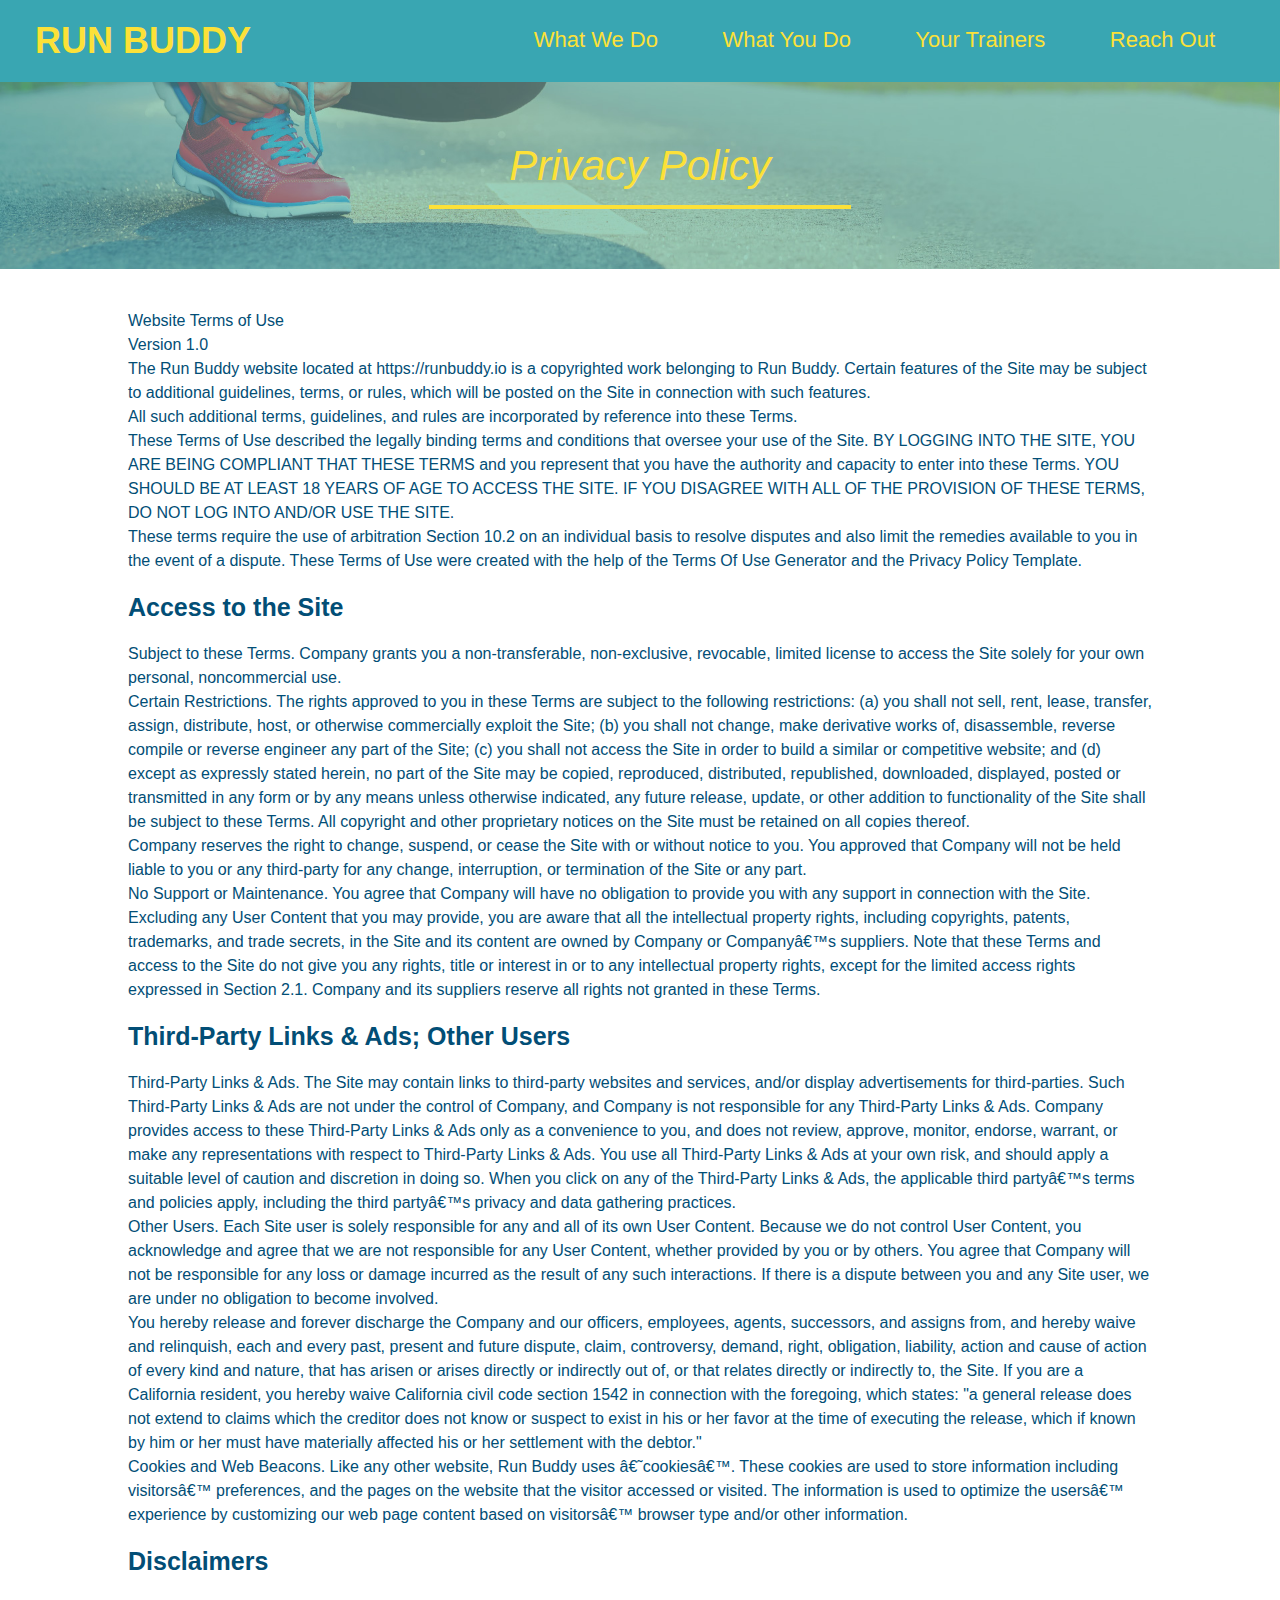
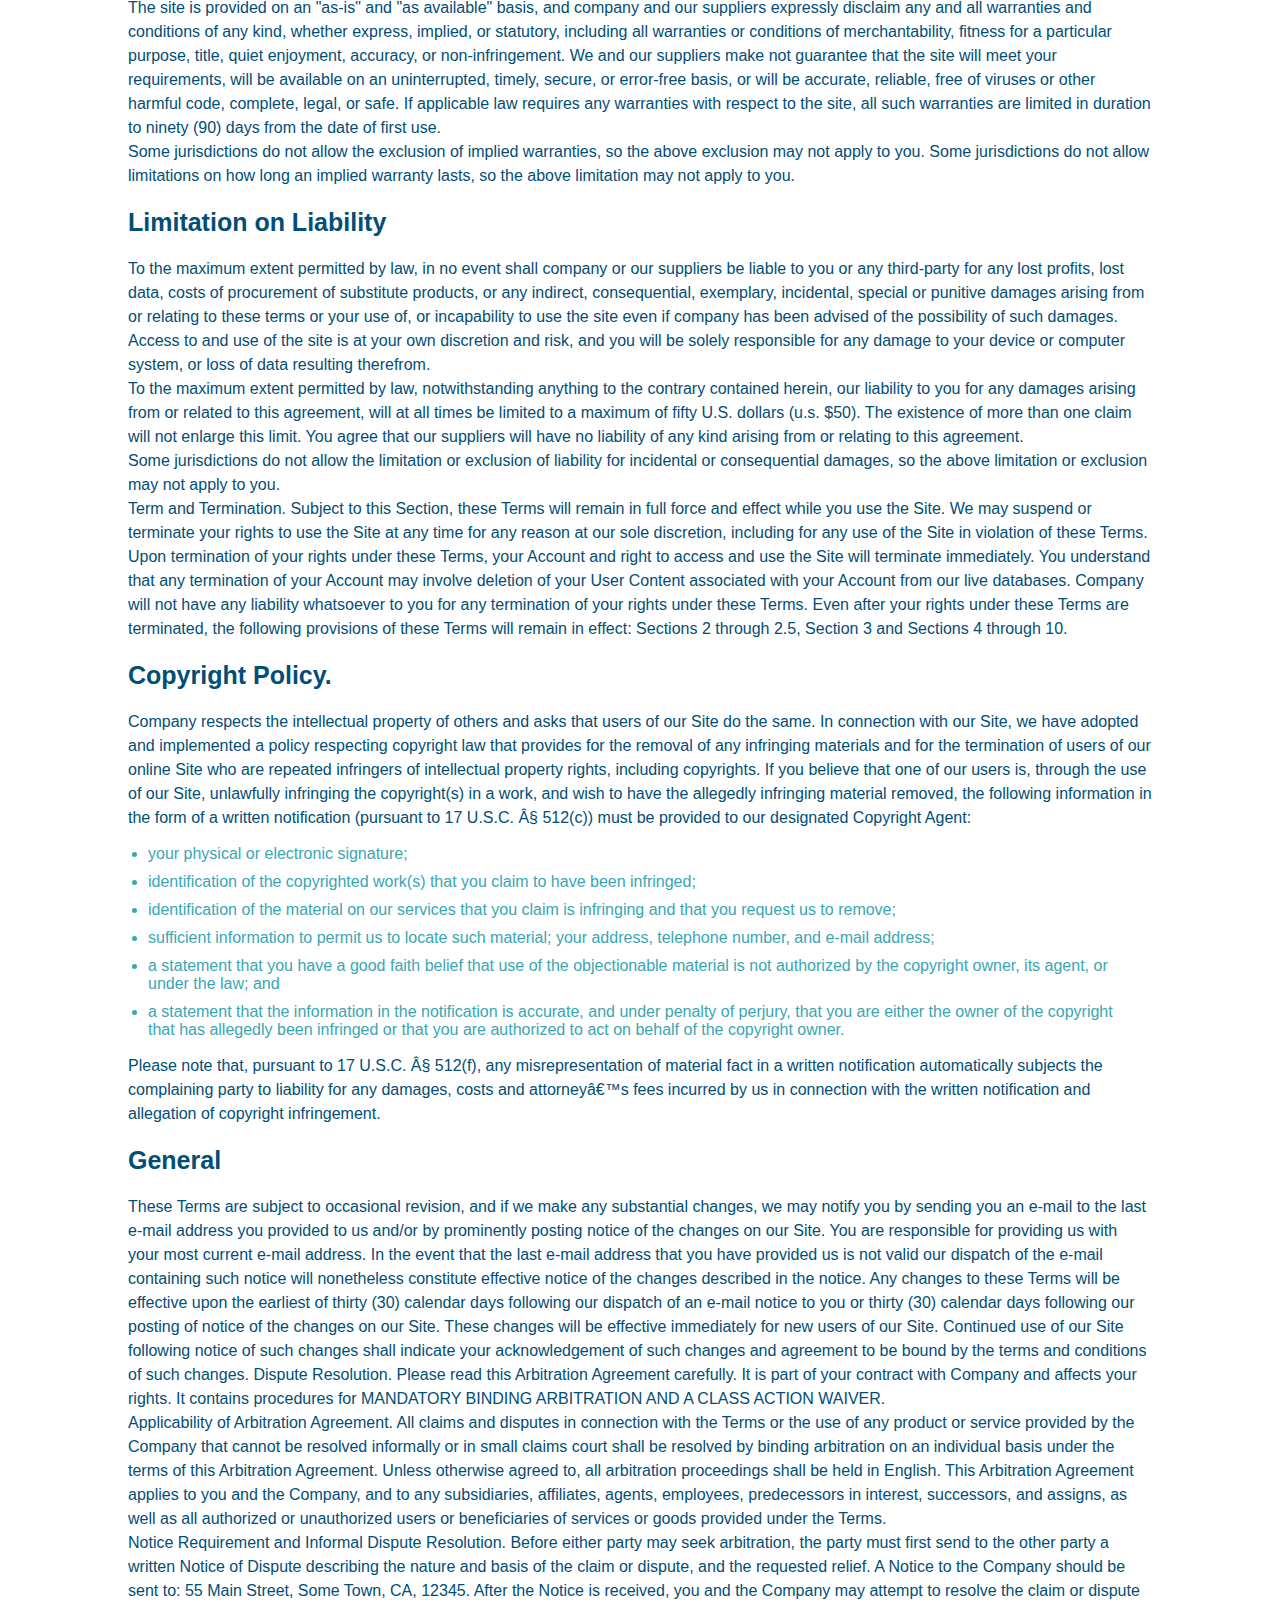
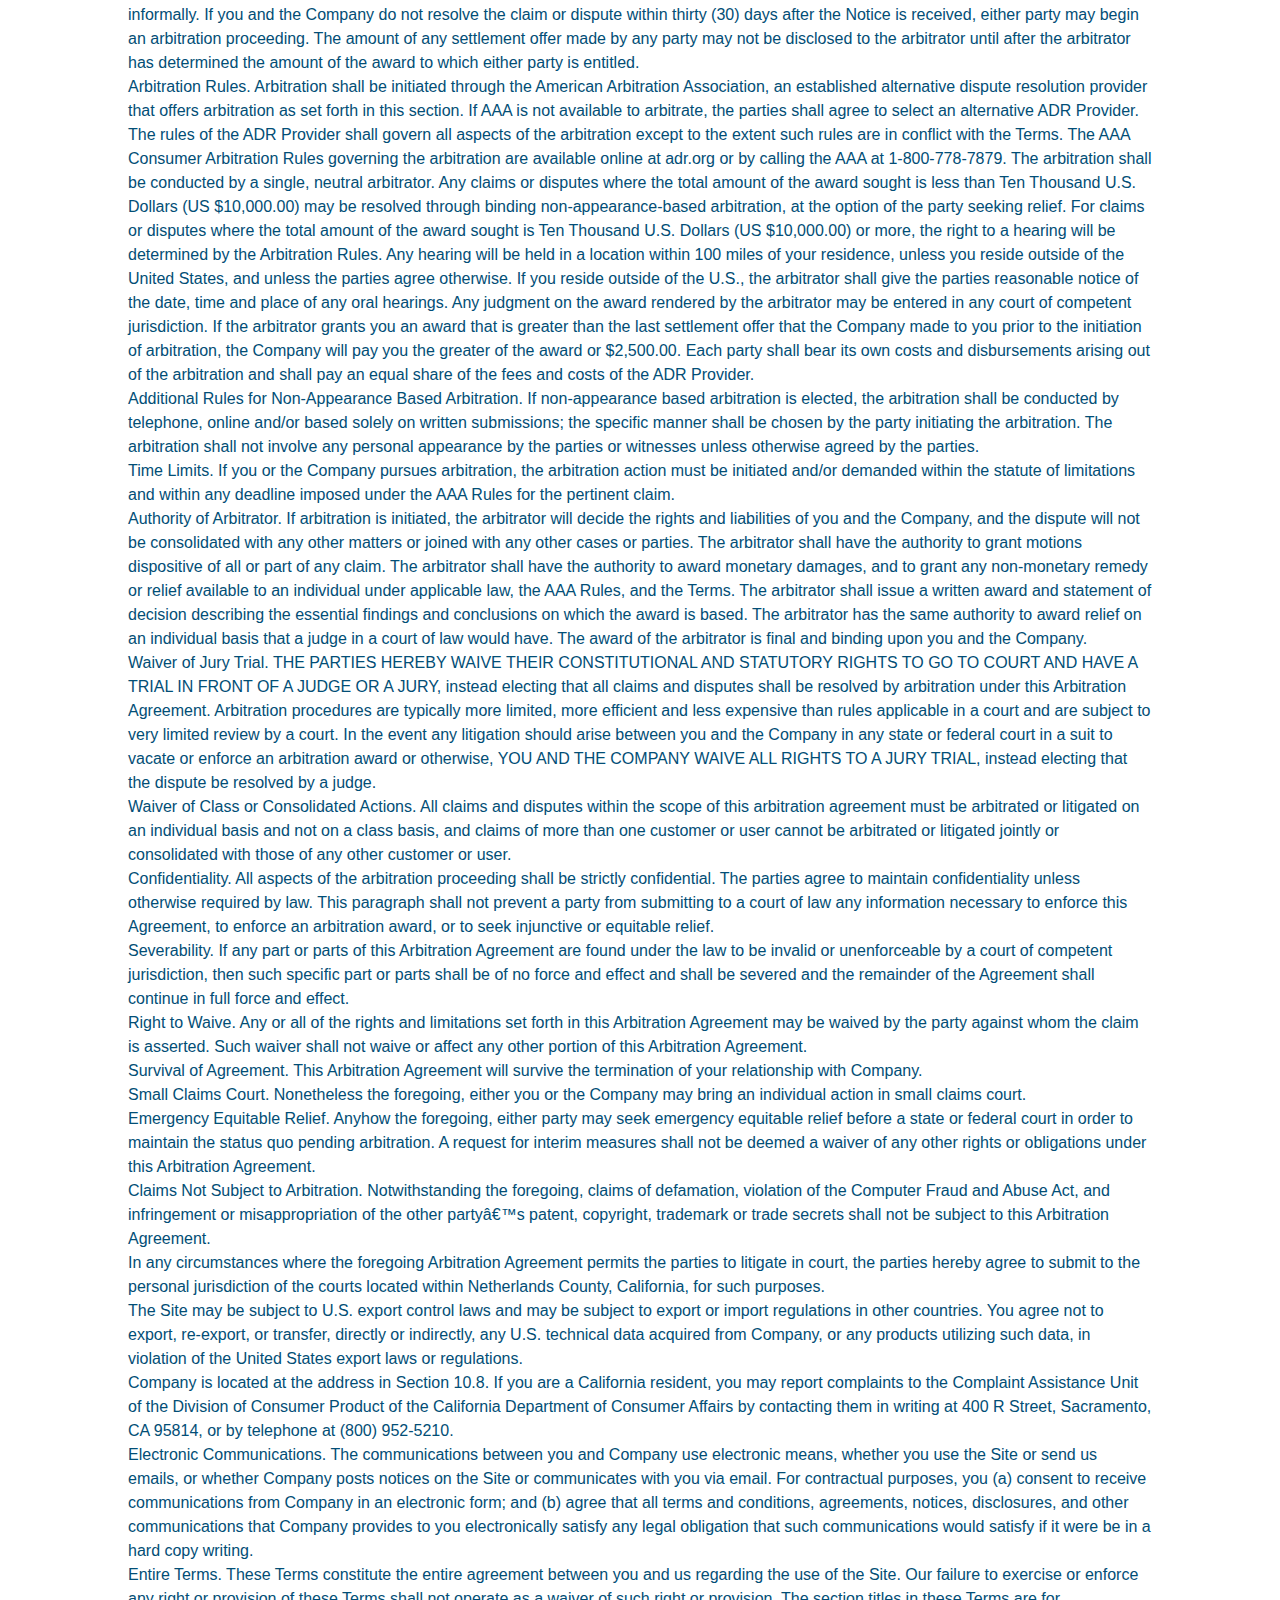
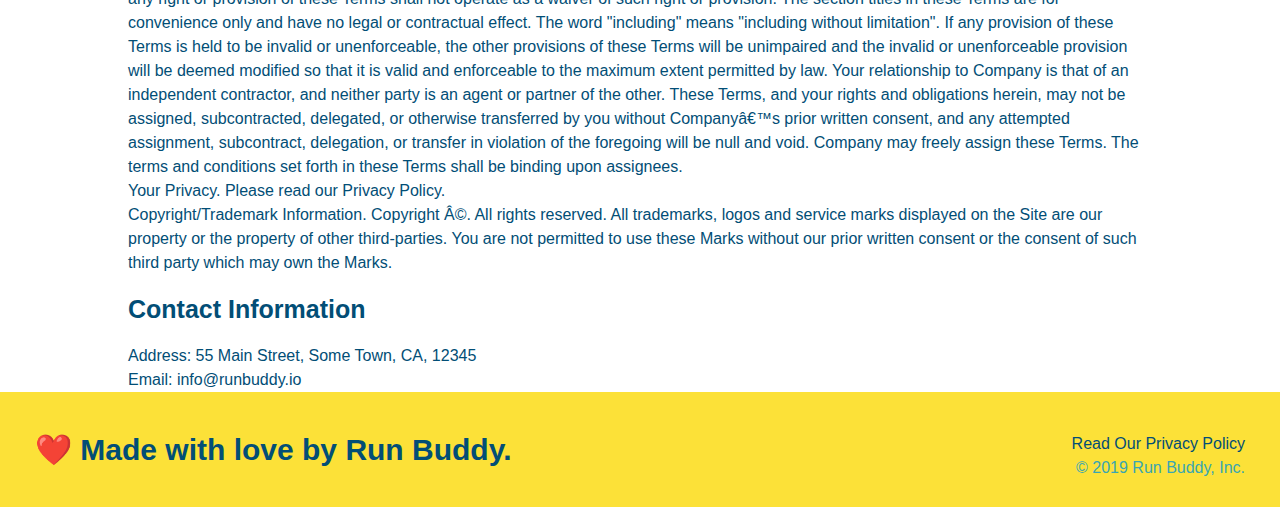
==== privacy-policy.html @ 4cf08b47 "privacy policy" ====
<!DOCTYPE html>
<html lang="en">
    <head>
        <meta charset="UTF-8" />
        <title>Privacy Policy - Run Buddy</title>
        <link rel="stylesheet" href="./assets/css/style.css" />
        <link rel="stylesheet" href="./assets/css/secondary-styles.css" />
    </head>
    <body>

        <header>

            <h1>
 
                <a href="/">RUN BUDDY</a>
 
             </h1>
 
            <nav>
                <!-- Unordered list element-->
 
                <ul>
 
                 <!-- List item element-->
                 
                 <li>
 
                  <!-- Anchor element-->
 
                  <a href="./index.html#what-we-do">What We Do</a>
 
                 </li>
 
                 <li>
 
                     <a href="./index.html#what-you-do">What You Do</a>
                 </li>
 
                 <li>
 
                     <a href="#./index.htmlyour-trainers">Your Trainers</a>
 
                 </li>
 
                 <li>
 
                     <a href="./index.html#reach-out">Reach Out</a>
 
                 </li>
              </ul>
            </nav>
 
         </header>

         <section class="hero">

            <h2 class="page-title">
                Privacy Policy
            </h2>

         </section>

         <article class="secondary-content">

            <p>
                Website Terms of Use
              </p>
        
              <p>
                Version 1.0
              </p>
        
              <p>
                The Run Buddy website located at https://runbuddy.io is a copyrighted work belonging to Run Buddy. Certain
                features of the Site may be subject to additional guidelines, terms, or rules, which will be posted on the Site
                in connection with such features.
              </p>
        
              <p>
                All such additional terms, guidelines, and rules are incorporated by reference into these Terms.
              </p>
        
              <p>
                These Terms of Use described the legally binding terms and conditions that oversee your use of the Site. BY
                LOGGING INTO THE SITE, YOU ARE BEING COMPLIANT THAT THESE TERMS and you represent that you have the authority
                and capacity to enter into these Terms. YOU SHOULD BE AT LEAST 18 YEARS OF AGE TO ACCESS THE SITE. IF YOU
                DISAGREE WITH ALL OF THE PROVISION OF THESE TERMS, DO NOT LOG INTO AND/OR USE THE SITE.
              </p>
        
              <p>
                These terms require the use of arbitration Section 10.2 on an individual basis to resolve disputes and also
                limit the remedies available to you in the event of a dispute. These Terms of Use were created with the help of
                the Terms Of Use Generator and the Privacy Policy Template.
              </p>
        
              <h3>
                Access to the Site
              </h3>
        
              <p>
                Subject to these Terms. Company grants you a non-transferable, non-exclusive, revocable, limited license to
                access the Site solely for your own personal, noncommercial use.
              </p>
        
              <p>
                Certain Restrictions. The rights approved to you in these Terms are subject to the following restrictions: (a)
                you shall not sell, rent, lease, transfer, assign, distribute, host, or otherwise commercially exploit the Site;
                (b) you shall not change, make derivative works of, disassemble, reverse compile or reverse engineer any part of
                the Site; (c) you shall not access the Site in order to build a similar or competitive website; and (d) except
                as expressly stated herein, no part of the Site may be copied, reproduced, distributed, republished, downloaded,
                displayed, posted or transmitted in any form or by any means unless otherwise indicated, any future release,
                update, or other addition to functionality of the Site shall be subject to these Terms. All copyright and other
                proprietary notices on the Site must be retained on all copies thereof.
              </p>
        
              <p>
                Company reserves the right to change, suspend, or cease the Site with or without notice to you. You approved
                that Company will not be held liable to you or any third-party for any change, interruption, or termination of
                the Site or any part.
              </p>
        
              <p>
                No Support or Maintenance. You agree that Company will have no obligation to provide you with any support in
                connection with the Site.
              </p>
        
              <p>
                Excluding any User Content that you may provide, you are aware that all the intellectual property rights,
                including copyrights, patents, trademarks, and trade secrets, in the Site and its content are owned by Company
                or Companyâ€™s suppliers. Note that these Terms and access to the Site do not give you any rights, title or
                interest in or to any intellectual property rights, except for the limited access rights expressed in Section
                2.1. Company and its suppliers reserve all rights not granted in these Terms.
              </p>
        
              <h3>
                Third-Party Links & Ads; Other Users
              </h3>
        
              <p>
                Third-Party Links & Ads. The Site may contain links to third-party websites and services, and/or display
                advertisements for third-parties. Such Third-Party Links & Ads are not under the control of Company, and Company
                is not responsible for any Third-Party Links & Ads. Company provides access to these Third-Party Links & Ads
                only as a convenience to you, and does not review, approve, monitor, endorse, warrant, or make any
                representations with respect to Third-Party Links & Ads. You use all Third-Party Links & Ads at your own risk,
                and should apply a suitable level of caution and discretion in doing so. When you click on any of the
                Third-Party Links & Ads, the applicable third partyâ€™s terms and policies apply, including the third partyâ€™s
                privacy and data gathering practices.
              </p>
        
              <p>
                Other Users. Each Site user is solely responsible for any and all of its own User Content. Because we do not
                control User Content, you acknowledge and agree that we are not responsible for any User Content, whether
                provided by you or by others. You agree that Company will not be responsible for any loss or damage incurred as
                the result of any such interactions. If there is a dispute between you and any Site user, we are under no
                obligation to become involved.
              </p>
        
              <p>
                You hereby release and forever discharge the Company and our officers, employees, agents, successors, and
                assigns from, and hereby waive and relinquish, each and every past, present and future dispute, claim,
                controversy, demand, right, obligation, liability, action and cause of action of every kind and nature, that has
                arisen or arises directly or indirectly out of, or that relates directly or indirectly to, the Site. If you are
                a California resident, you hereby waive California civil code section 1542 in connection with the foregoing,
                which states: "a general release does not extend to claims which the creditor does not know or suspect to exist
                in his or her favor at the time of executing the release, which if known by him or her must have materially
                affected his or her settlement with the debtor."
              </p>
        
              <p>
                Cookies and Web Beacons. Like any other website, Run Buddy uses â€˜cookiesâ€™. These cookies are used to store
                information including visitorsâ€™ preferences, and the pages on the website that the visitor accessed or visited.
                The information is used to optimize the usersâ€™ experience by customizing our web page content based on visitorsâ€™
                browser type and/or other information.
              </p>
        
              <h3>
                Disclaimers
              </h3>
        
              <p>
                The site is provided on an "as-is" and "as available" basis, and company and our suppliers expressly disclaim
                any and all warranties and conditions of any kind, whether express, implied, or statutory, including all
                warranties or conditions of merchantability, fitness for a particular purpose, title, quiet enjoyment, accuracy,
                or non-infringement. We and our suppliers make not guarantee that the site will meet your requirements, will be
                available on an uninterrupted, timely, secure, or error-free basis, or will be accurate, reliable, free of
                viruses or other harmful code, complete, legal, or safe. If applicable law requires any warranties with respect
                to the site, all such warranties are limited in duration to ninety (90) days from the date of first use.
              </p>
        
              <p>
                Some jurisdictions do not allow the exclusion of implied warranties, so the above exclusion may not apply to
                you. Some jurisdictions do not allow limitations on how long an implied warranty lasts, so the above limitation
                may not apply to you.
              </p>
        
              <h3>
                Limitation on Liability
              </h3>
        
              <p>
                To the maximum extent permitted by law, in no event shall company or our suppliers be liable to you or any
                third-party for any lost profits, lost data, costs of procurement of substitute products, or any indirect,
                consequential, exemplary, incidental, special or punitive damages arising from or relating to these terms or
                your use of, or incapability to use the site even if company has been advised of the possibility of such
                damages. Access to and use of the site is at your own discretion and risk, and you will be solely responsible
                for any damage to your device or computer system, or loss of data resulting therefrom.
              </p>
        
              <p>
                To the maximum extent permitted by law, notwithstanding anything to the contrary contained herein, our liability
                to you for any damages arising from or related to this agreement, will at all times be limited to a maximum of
                fifty U.S. dollars (u.s. $50). The existence of more than one claim will not enlarge this limit. You agree that
                our suppliers will have no liability of any kind arising from or relating to this agreement.
              </p>
        
              <p>
                Some jurisdictions do not allow the limitation or exclusion of liability for incidental or consequential
                damages, so the above limitation or exclusion may not apply to you.
              </p>
        
              <p>
                Term and Termination. Subject to this Section, these Terms will remain in full force and effect while you use
                the Site. We may suspend or terminate your rights to use the Site at any time for any reason at our sole
                discretion, including for any use of the Site in violation of these Terms. Upon termination of your rights under
                these Terms, your Account and right to access and use the Site will terminate immediately. You understand that
                any termination of your Account may involve deletion of your User Content associated with your Account from our
                live databases. Company will not have any liability whatsoever to you for any termination of your rights under
                these Terms. Even after your rights under these Terms are terminated, the following provisions of these Terms
                will remain in effect: Sections 2 through 2.5, Section 3 and Sections 4 through 10.
              </p>
        
              <h3>
                Copyright Policy.
              </h3>
        
              <p>
                Company respects the intellectual property of others and asks that users of our Site do the same. In connection
                with our Site, we have adopted and implemented a policy respecting copyright law that provides for the removal
                of any infringing materials and for the termination of users of our online Site who are repeated infringers of
                intellectual property rights, including copyrights. If you believe that one of our users is, through the use of
                our Site, unlawfully infringing the copyright(s) in a work, and wish to have the allegedly infringing material
                removed, the following information in the form of a written notification (pursuant to 17 U.S.C. Â§ 512(c)) must
                be provided to our designated Copyright Agent:
              </p>
        
              <ul>
                <li>
                  your physical or electronic signature;
                </li>
                <li>
                  identification of the copyrighted work(s) that you claim to have been infringed;
                </li>
                <li>
                  identification of the material on our services that you claim is infringing and that you request us to remove;
                </li>
                <li>
                  sufficient information to permit us to locate such material; your address, telephone number, and e-mail
                  address;
                </li>
                <li>
                  a statement that you have a good faith belief that use of the objectionable material is not authorized by the
                  copyright owner, its agent, or under the law; and
                </li>
                <li>
                  a statement that the information in the notification is accurate, and under penalty of perjury, that you are
                  either the owner of the copyright that has allegedly been infringed or that you are authorized to act on
                  behalf of the copyright owner.
                </li>
              </ul>
        
              <p>
                Please note that, pursuant to 17 U.S.C. Â§ 512(f), any misrepresentation of material fact in a written
                notification automatically subjects the complaining party to liability for any damages, costs and attorneyâ€™s
                fees incurred by us in connection with the written notification and allegation of copyright infringement.
              </p>
        
              <h3>
                General
              </h3>
        
              <p>
                These Terms are subject to occasional revision, and if we make any substantial changes, we may notify you by
                sending you an e-mail to the last e-mail address you provided to us and/or by prominently posting notice of the
                changes on our Site. You are responsible for providing us with your most current e-mail address. In the event
                that the last e-mail address that you have provided us is not valid our dispatch of the e-mail containing such
                notice will nonetheless constitute effective notice of the changes described in the notice. Any changes to these
                Terms will be effective upon the earliest of thirty (30) calendar days following our dispatch of an e-mail
                notice to you or thirty (30) calendar days following our posting of notice of the changes on our Site. These
                changes will be effective immediately for new users of our Site. Continued use of our Site following notice of
                such changes shall indicate your acknowledgement of such changes and agreement to be bound by the terms and
                conditions of such changes. Dispute Resolution. Please read this Arbitration Agreement carefully. It is part of
                your contract with Company and affects your rights. It contains procedures for MANDATORY BINDING ARBITRATION AND
                A CLASS ACTION WAIVER.
              </p>
        
              <p>
                Applicability of Arbitration Agreement. All claims and disputes in connection with the Terms or the use of any
                product or service provided by the Company that cannot be resolved informally or in small claims court shall be
                resolved by binding arbitration on an individual basis under the terms of this Arbitration Agreement. Unless
                otherwise agreed to, all arbitration proceedings shall be held in English. This Arbitration Agreement applies to
                you and the Company, and to any subsidiaries, affiliates, agents, employees, predecessors in interest,
                successors, and assigns, as well as all authorized or unauthorized users or beneficiaries of services or goods
                provided under the Terms.
              </p>
        
              <p>
                Notice Requirement and Informal Dispute Resolution. Before either party may seek arbitration, the party must
                first send to the other party a written Notice of Dispute describing the nature and basis of the claim or
                dispute, and the requested relief. A Notice to the Company should be sent to: 55 Main Street, Some Town, CA,
                12345. After the Notice is received, you and the Company may attempt to resolve the claim or dispute informally.
                If you and the Company do not resolve the claim or dispute within thirty (30) days after the Notice is received,
                either party may begin an arbitration proceeding. The amount of any settlement offer made by any party may not
                be disclosed to the arbitrator until after the arbitrator has determined the amount of the award to which either
                party is entitled.
              </p>
        
              <p>
                Arbitration Rules. Arbitration shall be initiated through the American Arbitration Association, an established
                alternative dispute resolution provider that offers arbitration as set forth in this section. If AAA is not
                available to arbitrate, the parties shall agree to select an alternative ADR Provider. The rules of the ADR
                Provider shall govern all aspects of the arbitration except to the extent such rules are in conflict with the
                Terms. The AAA Consumer Arbitration Rules governing the arbitration are available online at adr.org or by
                calling the AAA at 1-800-778-7879. The arbitration shall be conducted by a single, neutral arbitrator. Any
                claims or disputes where the total amount of the award sought is less than Ten Thousand U.S. Dollars (US
                $10,000.00) may be resolved through binding non-appearance-based arbitration, at the option of the party seeking
                relief. For claims or disputes where the total amount of the award sought is Ten Thousand U.S. Dollars (US
                $10,000.00) or more, the right to a hearing will be determined by the Arbitration Rules. Any hearing will be
                held in a location within 100 miles of your residence, unless you reside outside of the United States, and
                unless the parties agree otherwise. If you reside outside of the U.S., the arbitrator shall give the parties
                reasonable notice of the date, time and place of any oral hearings. Any judgment on the award rendered by the
                arbitrator may be entered in any court of competent jurisdiction. If the arbitrator grants you an award that is
                greater than the last settlement offer that the Company made to you prior to the initiation of arbitration, the
                Company will pay you the greater of the award or $2,500.00. Each party shall bear its own costs and
                disbursements arising out of the arbitration and shall pay an equal share of the fees and costs of the ADR
                Provider.
              </p>
        
              <p>
                Additional Rules for Non-Appearance Based Arbitration. If non-appearance based arbitration is elected, the
                arbitration shall be conducted by telephone, online and/or based solely on written submissions; the specific
                manner shall be chosen by the party initiating the arbitration. The arbitration shall not involve any personal
                appearance by the parties or witnesses unless otherwise agreed by the parties.
              </p>
        
              <p>
                Time Limits. If you or the Company pursues arbitration, the arbitration action must be initiated and/or demanded
                within the statute of limitations and within any deadline imposed under the AAA Rules for the pertinent claim.
              </p>
        
              <p>
                Authority of Arbitrator. If arbitration is initiated, the arbitrator will decide the rights and liabilities of
                you and the Company, and the dispute will not be consolidated with any other matters or joined with any other
                cases or parties. The arbitrator shall have the authority to grant motions dispositive of all or part of any
                claim. The arbitrator shall have the authority to award monetary damages, and to grant any non-monetary remedy
                or relief available to an individual under applicable law, the AAA Rules, and the Terms. The arbitrator shall
                issue a written award and statement of decision describing the essential findings and conclusions on which the
                award is based. The arbitrator has the same authority to award relief on an individual basis that a judge in a
                court of law would have. The award of the arbitrator is final and binding upon you and the Company.
              </p>
        
              <p>
                Waiver of Jury Trial. THE PARTIES HEREBY WAIVE THEIR CONSTITUTIONAL AND STATUTORY RIGHTS TO GO TO COURT AND HAVE
                A TRIAL IN FRONT OF A JUDGE OR A JURY, instead electing that all claims and disputes shall be resolved by
                arbitration under this Arbitration Agreement. Arbitration procedures are typically more limited, more efficient
                and less expensive than rules applicable in a court and are subject to very limited review by a court. In the
                event any litigation should arise between you and the Company in any state or federal court in a suit to vacate
                or enforce an arbitration award or otherwise, YOU AND THE COMPANY WAIVE ALL RIGHTS TO A JURY TRIAL, instead
                electing that the dispute be resolved by a judge.
              </p>
        
              <p>
                Waiver of Class or Consolidated Actions. All claims and disputes within the scope of this arbitration agreement
                must be arbitrated or litigated on an individual basis and not on a class basis, and claims of more than one
                customer or user cannot be arbitrated or litigated jointly or consolidated with those of any other customer or
                user.
              </p>
        
              <p>
                Confidentiality. All aspects of the arbitration proceeding shall be strictly confidential. The parties agree to
                maintain confidentiality unless otherwise required by law. This paragraph shall not prevent a party from
                submitting to a court of law any information necessary to enforce this Agreement, to enforce an arbitration
                award, or to seek injunctive or equitable relief.
              </p>
        
              <p>
                Severability. If any part or parts of this Arbitration Agreement are found under the law to be invalid or
                unenforceable by a court of competent jurisdiction, then such specific part or parts shall be of no force and
                effect and shall be severed and the remainder of the Agreement shall continue in full force and effect.
              </p>
        
              <p>
                Right to Waive. Any or all of the rights and limitations set forth in this Arbitration Agreement may be waived
                by the party against whom the claim is asserted. Such waiver shall not waive or affect any other portion of this
                Arbitration Agreement.
              </p>
        
              <p>
                Survival of Agreement. This Arbitration Agreement will survive the termination of your relationship with
                Company.
              </p>
        
              <p>
                Small Claims Court. Nonetheless the foregoing, either you or the Company may bring an individual action in small
                claims court.
              </p>
        
              <p>
                Emergency Equitable Relief. Anyhow the foregoing, either party may seek emergency equitable relief before a
                state or federal court in order to maintain the status quo pending arbitration. A request for interim measures
                shall not be deemed a waiver of any other rights or obligations under this Arbitration Agreement.
              </p>
        
              <p>
                Claims Not Subject to Arbitration. Notwithstanding the foregoing, claims of defamation, violation of the
                Computer Fraud and Abuse Act, and infringement or misappropriation of the other partyâ€™s patent, copyright,
                trademark or trade secrets shall not be subject to this Arbitration Agreement.
              </p>
        
              <p>
                In any circumstances where the foregoing Arbitration Agreement permits the parties to litigate in court, the
                parties hereby agree to submit to the personal jurisdiction of the courts located within Netherlands County,
                California, for such purposes.
              </p>
        
              <p>
                The Site may be subject to U.S. export control laws and may be subject to export or import regulations in other
                countries. You agree not to export, re-export, or transfer, directly or indirectly, any U.S. technical data
                acquired from Company, or any products utilizing such data, in violation of the United States export laws or
                regulations.
              </p>
        
              <p>
                Company is located at the address in Section 10.8. If you are a California resident, you may report complaints
                to the Complaint Assistance Unit of the Division of Consumer Product of the California Department of Consumer
                Affairs by contacting them in writing at 400 R Street, Sacramento, CA 95814, or by telephone at (800) 952-5210.
              </p>
        
              <p>
                Electronic Communications. The communications between you and Company use electronic means, whether you use the
                Site or send us emails, or whether Company posts notices on the Site or communicates with you via email. For
                contractual purposes, you (a) consent to receive communications from Company in an electronic form; and (b)
                agree that all terms and conditions, agreements, notices, disclosures, and other communications that Company
                provides to you electronically satisfy any legal obligation that such communications would satisfy if it were be
                in a hard copy writing.
              </p>
        
              <p>
                Entire Terms. These Terms constitute the entire agreement between you and us regarding the use of the Site. Our
                failure to exercise or enforce any right or provision of these Terms shall not operate as a waiver of such right
                or provision. The section titles in these Terms are for convenience only and have no legal or contractual
                effect. The word "including" means "including without limitation". If any provision of these Terms is held to be
                invalid or unenforceable, the other provisions of these Terms will be unimpaired and the invalid or
                unenforceable provision will be deemed modified so that it is valid and enforceable to the maximum extent
                permitted by law. Your relationship to Company is that of an independent contractor, and neither party is an
                agent or partner of the other. These Terms, and your rights and obligations herein, may not be assigned,
                subcontracted, delegated, or otherwise transferred by you without Companyâ€™s prior written consent, and any
                attempted assignment, subcontract, delegation, or transfer in violation of the foregoing will be null and void.
                Company may freely assign these Terms. The terms and conditions set forth in these Terms shall be binding upon
                assignees.
              </p>
        
              <p>
                Your Privacy. Please read our Privacy Policy.
              </p>
        
              <p>
                Copyright/Trademark Information. Copyright Â©. All rights reserved. All trademarks, logos and service marks
                displayed on the Site are our property or the property of other third-parties. You are not permitted to use
                these Marks without our prior written consent or the consent of such third party which may own the Marks.
              </p>
        
              <h3>
                Contact Information
              </h3>
        
              <p>
                Address: 55 Main Street, Some Town, CA, 12345
              </p>
        
              <p>
                Email: info@runbuddy.io
              </p>

         </article>

         <footer>
            <h2>❤️ Made with love by Run Buddy.</h2>

            <div>

                <a>Read Our Privacy Policy</a><br />
                &copy; 2019 Run Buddy, Inc.

            </div>
        </footer>

    </body>
</html>
---- assets/css/style.css ----
* {
    margin: 0;
    padding: 0;
    box-sizing: border-box;
}

body {
    color: #39a6b2;
    font-family: Helvetica, Arial, sans-serif;
}

/* this is a comment */

header {
    padding: 20px 35px;
    background-color: #39a6b2;
}

header h1 {
    font-weight: bold;
    font-size: 36px;
    color: #fce138;
    margin: 0;
    display: inline;
}

header a {
    text-decoration: none;
    color: #fce138;
}

header nav {
    float: right;
    margin: 7px 0;
}

header nav ul li {
    display: inline;
}

header nav ul li a {
    margin: 0 30px;
    font-weight: lighter;
    font-size: 22px;
}

footer {
    background: #fce138;
    width: 100%;
    padding: 40px 35px;
}

footer h2 {
    display: inline;
    color: #024e76;
    font-size: 30px;
    margin: 0;
}

footer div {
    float: right;
    line-height: 1.5;
    text-align: right;
}

footer a {
    color: #024e76;
}

section {
    padding: 60px;
}

/*hero style here*/

.hero {
    background-image: url("../images/hero-bg.jpg");
    height: 600px;
    background-size: cover;
    background-position: center;
    position: relative;
}

.hero-form {
    background-color: #fce138;
    padding: 20px;
    width: 500px;
    color: #024e76;
    border: solid 3px #024e76;
    position: absolute;
    bottom: 120px;
    right: 140px;
}

.hero-form h3 {
    font-size: 24px;
    margin: 0;
}

.hero-form p {
    margin: 5px 0 15px 0;
}

.form-input {
    border: 1px solid #024e76;
    display: block;
    padding: 7px 15px;
    font-size: 16px;
    color: #024e76;
    width: 100%;
    margin-bottom: 15px;
}

.hero-form label {
    margin: 0 5px;
}

.hero-form button {
    color:#fce138;
    background-color: #024e76;
    border: none;
    padding: 10px 20px;
    font-size:16px;
}

/* hero style ends*/


/* what we do style */

.intro {
    text-align: center;
}

.into p {
    line-height: 1.7;
    color: #39a6b2;
    width: 80%;
    font-size: 20px;
    margin: 0 auto;
}

/* end what we do style*/


/* what you do style*/

.steps {
    text-align: center;
    background: #fce138;
}

.section-title {
    font-size: 55px;
    color: #024e76;
    margin-bottom: 35px;
    padding: 0 100px 20px 100px;
    display: inline-block;
    border-bottom: 3px solid;
}

.primary-border {
    border-color: #fce138;
}

.secondary-border {
    border-color: #39a6b2;
}

.steps div {
    margin-bottom: 80px;
}

.steps img {
    width: 15%;
    margin: 10px 0;
}

.steps h3 {
    color: #024e76;
    font-size: 46px;
    margin-top: 10px;
}

.steps p {
    color: #39a6b2;
    font-size: 23px;
}

.steps span {
    font-size: 38px;
}

/* end style what you do */


/* trainers style start */

.trainers {
    text-align: center;
}

.trainer {
    width: 900px;
    margin: 0 auto 30px auto;
    background: #024e76;
    color: #fce138;
    overflow: auto;
}

.trainer img {
    width: 35%;
    float: left;
}

.trainer-bio {
    padding: 35px;
    float: left;
    width: 65%;
}

.text-left {
    text-align: left;
}

.text-right {
    text-align: right;
}

.trainer-bio h3 {
    font-size: 32px;
    margin-bottom: 8px;
}

.trainer-bio h4 {
    font-weight: lighter;
    font-size: 26px;
    margin-bottom: 25px;
}

.trainer-bio p {
    font-size: 17px;
    line-height: 1.3;
}

/* end trainers */



/*start reach styles */

.contact {
    text-align: center;
    background: #024e76;
}

.contact h2 {
    color: #fce138;
}

.contact-info iframe {
    width: 400px;
    height: 400px;
}

.contact-info div {
    width: 410px;
    display: inline-block;
    vertical-align: top;
    text-align: left;
    margin: 30px 0 0 60px;
    color: white;
}

.contact-info h3 {
    color: #fce138;
    font-size: 32px;
}

.contact-info p, .contact-info address {
    margin: 20px 0;
    line-height: 1.5;
    font-size: 20px;
    font-style: normal;
}

.contact-info a {
    color: #fce138;
}

/* end reach */
---- assets/css/secondary-styles.css ----
.hero {
    background-image: url(../images/hero-bg.jpg);
    background-size: cover;
    background-position: bottom;
    position: relative;
    height: auto;
    text-align: center;
    margin-bottom: 40px;
}

.page-title {
    color: #fce138;
    display: inline-block;
    border-bottom: 4px solid #fce138;
    padding: 0 80px 15px 80px;
    font-weight: normal;
    font-size: 42px;
    font-style: italic;
}

.secondary-content {
    width: 80%;
    margin: auto;
    color: #024e76;
}

.secondary-content h3 {
    font-size: 25px;
    margin: 20px 0;
}

.secondary-content p {
    font-size: 16px;
    line-height: 1.5;
    margin: auto;
}

.secondary-content ul {
    margin: 15px 20px;
}

.secondary-content li {
    color: #39a6b2;
    margin: 10px 0;
}
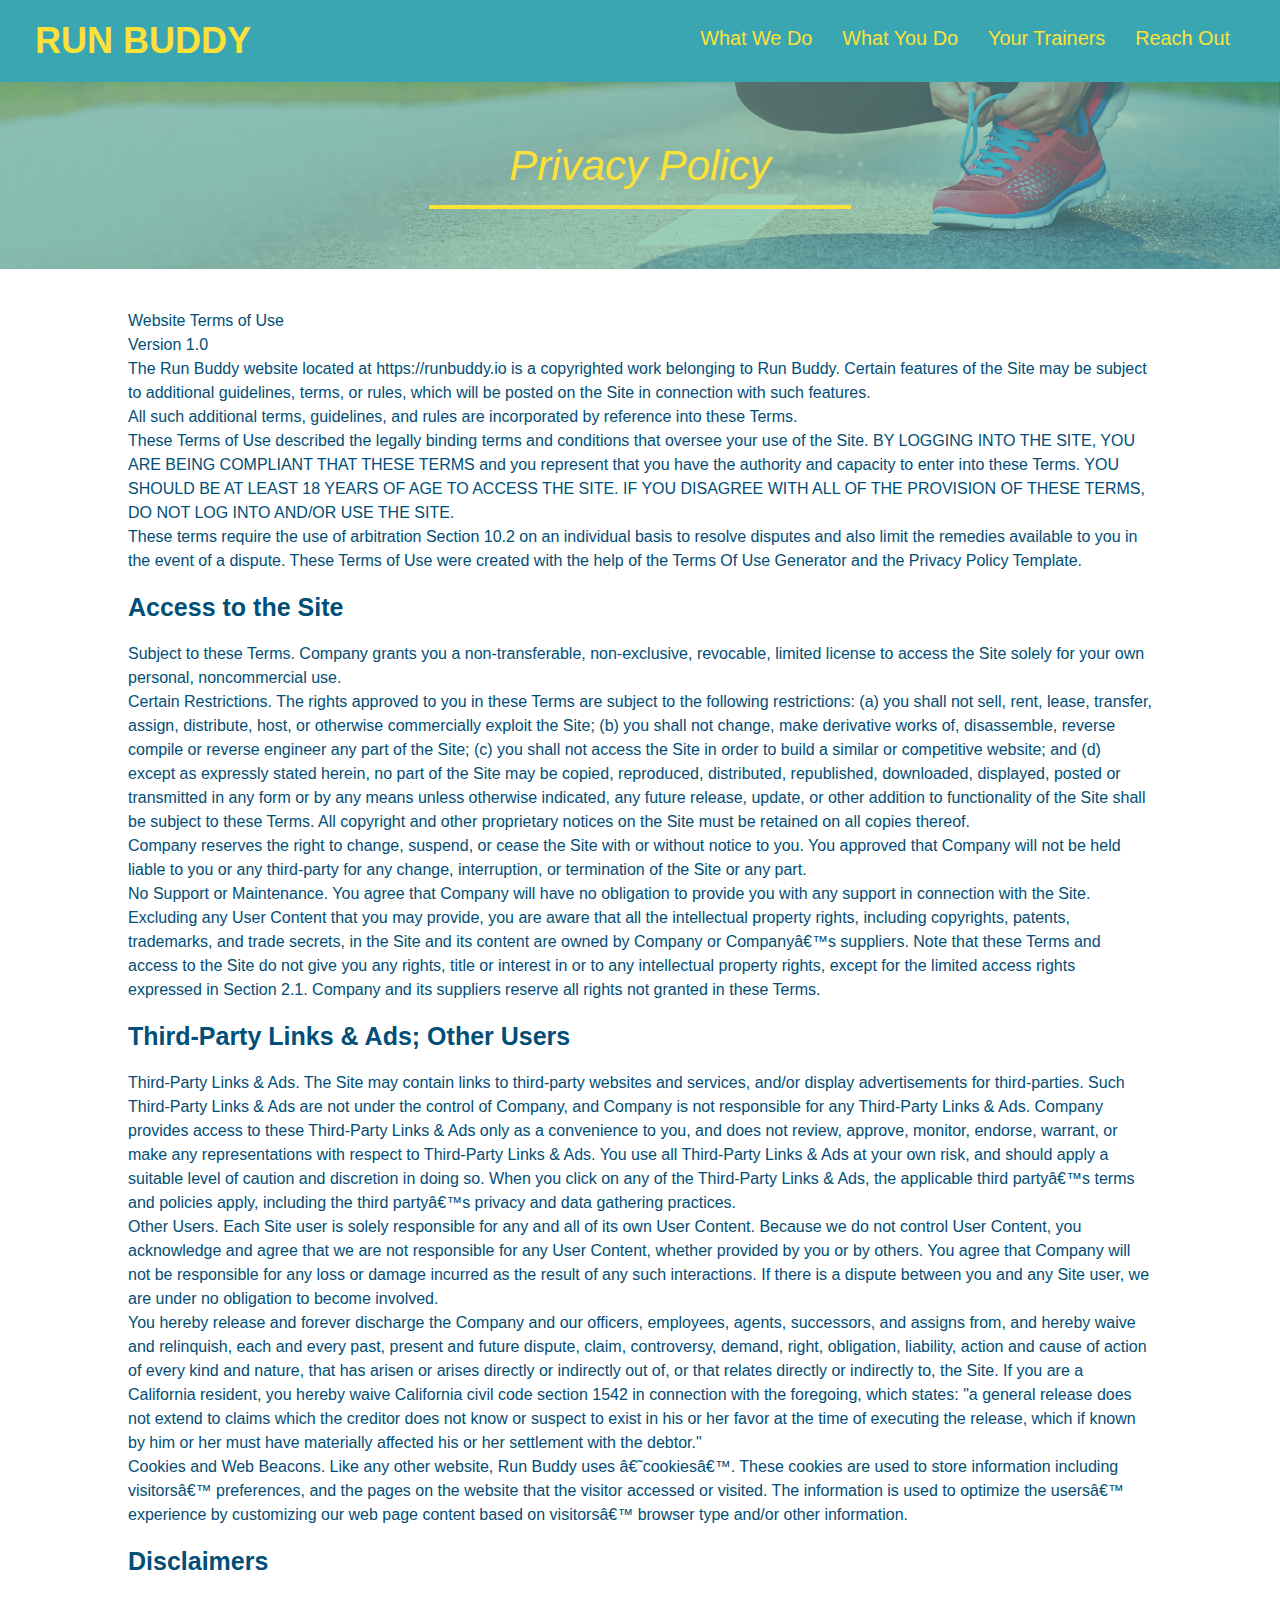
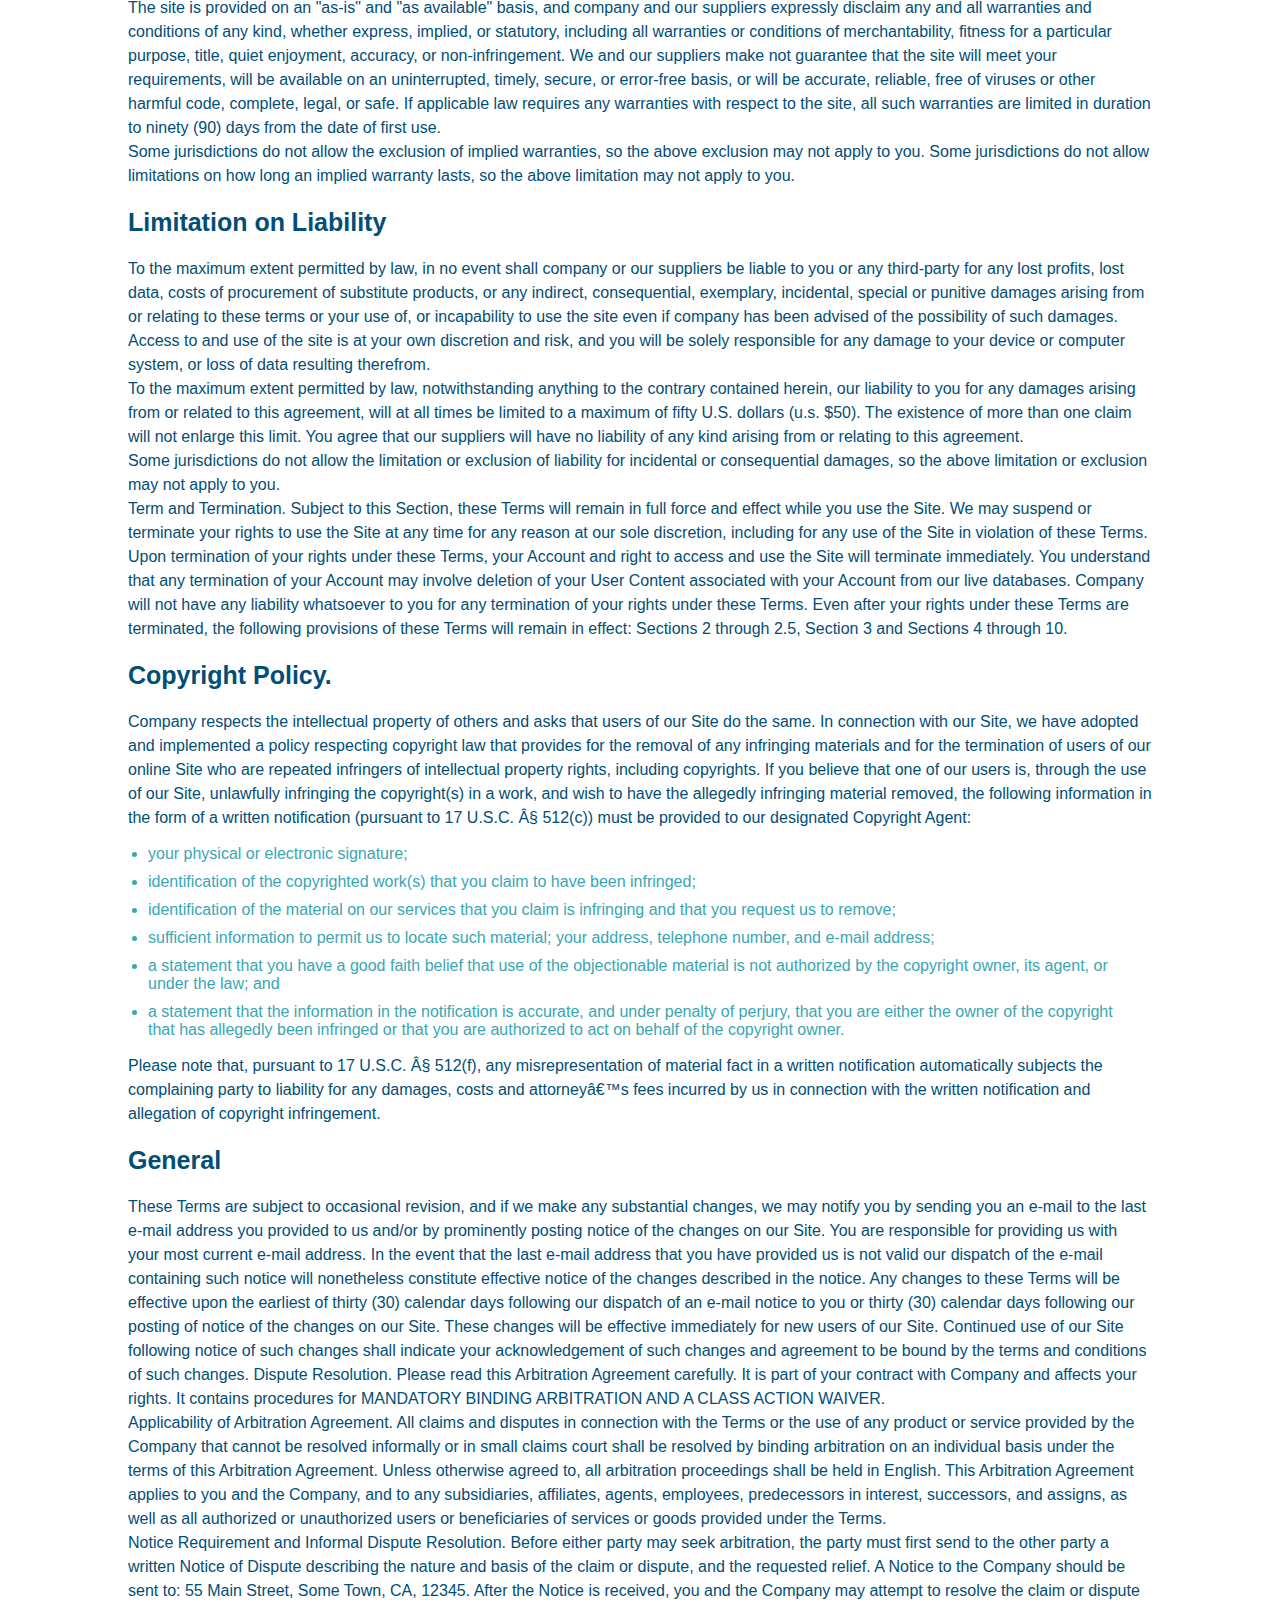
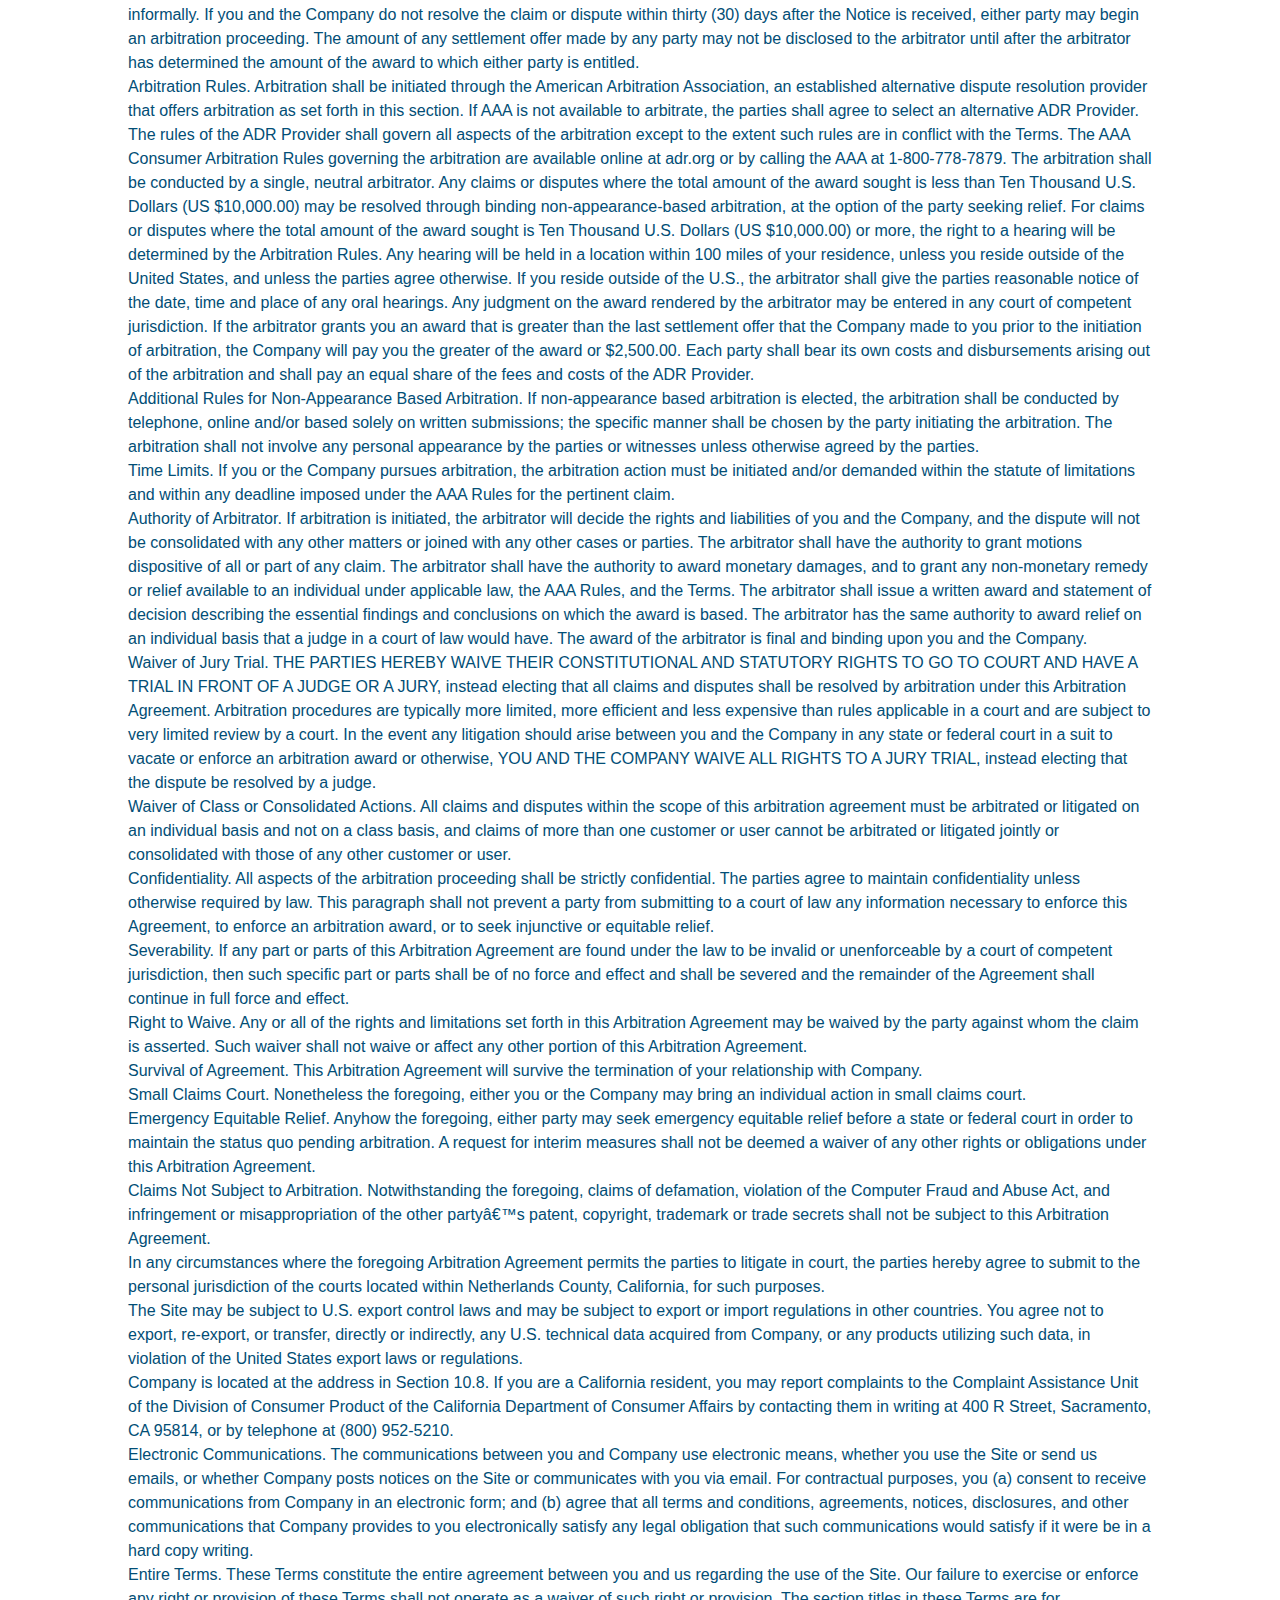
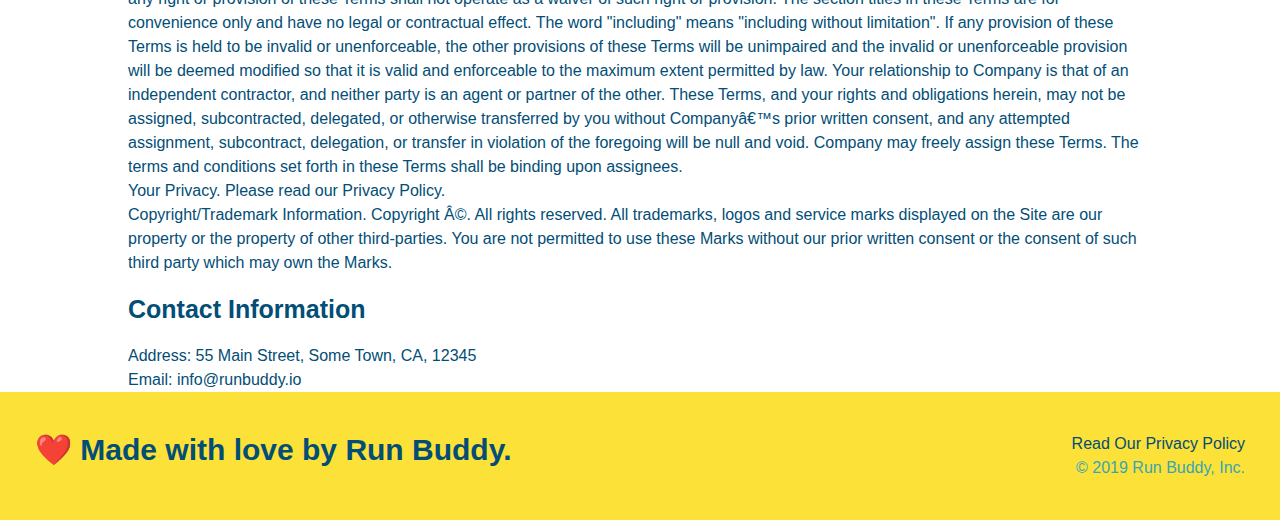
==== commit 125f354d: "added media queries to css" ====
--- a/privacy-policy.html
+++ b/privacy-policy.html
@@ -5,6 +5,7 @@
         <title>Privacy Policy - Run Buddy</title>
         <link rel="stylesheet" href="./assets/css/style.css" />
         <link rel="stylesheet" href="./assets/css/secondary-styles.css" />
+        <meta name="viewport" content="width=device-width, initial-scale=1.0" />
     </head>
     <body>
 
--- a/assets/css/style.css
+++ b/assets/css/style.css
@@ -14,6 +14,9 @@
 header {
     padding: 20px 35px;
     background-color: #39a6b2;
+    display: flex;
+    justify-content: space-between;
+    flex-wrap: wrap;
 }
 
 header h1 {
@@ -21,7 +24,6 @@
     font-size: 36px;
     color: #fce138;
     margin: 0;
-    display: inline;
 }
 
 header a {
@@ -30,35 +32,41 @@
 }
 
 header nav {
-    float: right;
     margin: 7px 0;
 }
 
-header nav ul li {
-    display: inline;
+header nav ul {
+    display: flex;
+    flex-wrap: wrap;
+    justify-content: space-between;
+    align-items: center;
+    list-style: none;
 }
 
 header nav ul li a {
-    margin: 0 30px;
+    padding: 10px 15px;
     font-weight: lighter;
-    font-size: 22px;
+    font-size: 1.55vw;
 }
 
 footer {
     background: #fce138;
     width: 100%;
     padding: 40px 35px;
+    display: flex;
+    justify-content: space-between;
+    flex-wrap: wrap;
 }
 
 footer h2 {
-    display: inline;
+    
     color: #024e76;
     font-size: 30px;
     margin: 0;
 }
 
 footer div {
-    float: right;
+    
     line-height: 1.5;
     text-align: right;
 }
@@ -75,21 +83,36 @@
 
 .hero {
     background-image: url("../images/hero-bg.jpg");
-    height: 600px;
     background-size: cover;
     background-position: center;
-    position: relative;
+    display: flex;
+    justify-content: center;
+    flex-wrap: wrap;
+    align-items: flex-start;
+}
+
+.hero-cta {
+    width: 35%;
+    text-align: right;
+    margin: 3.5%;
+    color: #fff;
+    font-size: 18px;
+    line-height: 1.2;
+}
+
+.hero-cta h2 {
+    font-style: italic;
+    font-size: 55px;
+    color: #fce138;
 }
 
 .hero-form {
     background-color: #fce138;
     padding: 20px;
-    width: 500px;
     color: #024e76;
     border: solid 3px #024e76;
-    position: absolute;
-    bottom: 120px;
-    right: 140px;
+    width: 40%;
+    margin: 3.5%;
 }
 
 .hero-form h3 {
@@ -128,9 +151,6 @@
 
 /* what we do style */
 
-.intro {
-    text-align: center;
-}
 
 .into p {
     line-height: 1.7;
@@ -138,6 +158,7 @@
     width: 80%;
     font-size: 20px;
     margin: 0 auto;
+    text-align: center;
 }
 
 /* end what we do style*/
@@ -146,17 +167,17 @@
 /* what you do style*/
 
 .steps {
+    background: #fce138;
+}
+
+.section-title {
+    font-size: 48px;
+    color: #024e76;
+    border-bottom: 3px solid;
+    padding-bottom: 20px;
     text-align: center;
-    background: #fce138;
-}
-
-.section-title {
-    font-size: 55px;
-    color: #024e76;
-    margin-bottom: 35px;
-    padding: 0 100px 20px 100px;
-    display: inline-block;
-    border-bottom: 3px solid;
+    margin: 0 auto 35px auto;
+    width: 50%;
 }
 
 .primary-border {
@@ -167,56 +188,80 @@
     border-color: #39a6b2;
 }
 
-.steps div {
-    margin-bottom: 80px;
-}
-
-.steps img {
-    width: 15%;
-    margin: 10px 0;
-}
-
-.steps h3 {
+.step h3 {
     color: #024e76;
     font-size: 46px;
-    margin-top: 10px;
-}
-
-.steps p {
+    flex: 1 30%;
+}
+
+.step-text p {
     color: #39a6b2;
-    font-size: 23px;
-}
-
-.steps span {
-    font-size: 38px;
-}
-
+    font-size: 18px;
+}
+
+.step-text h4 {
+    font-size: 26px;
+    line-height: 1.5;
+    color: #024e76;
+}
+
+.step {
+    margin: 50px auto;
+    padding-bottom: 50px;
+    width: 80%;
+    border-bottom: 1px solid #39a6b2;
+    display: flex;
+    flex-wrap: wrap;
+    align-items: center;
+    justify-content: space-between;
+}
+
+.step-info {
+    flex: 2 70%;
+    display: flex;
+    flex-wrap: wrap;
+    align-items: center;
+}
+
+.step-img {
+    flex: 1 12%;
+    margin-right: 20px;
+}
+
+.step-text {
+    flex: 12;
+}
+
+.step-img img {
+    max-width: 100%;
+}
 /* end style what you do */
 
 
 /* trainers style start */
 
 .trainers {
-    text-align: center;
+    width: 100%;
+    margin: 0 auto;
+    display: flex;
+    flex-wrap: wrap;
+    justify-content: space-around;
 }
 
 .trainer {
-    width: 900px;
-    margin: 0 auto 30px auto;
+    margin: 20px;
     background: #024e76;
     color: #fce138;
-    overflow: auto;
+    flex: 1;
 }
 
 .trainer img {
-    width: 35%;
-    float: left;
+    width: 100%;
 }
 
 .trainer-bio {
-    padding: 35px;
-    float: left;
-    width: 65%;
+    padding: 25px;
+    line-height: 1.3;
 }
 
 .text-left {
@@ -228,19 +273,17 @@
 }
 
 .trainer-bio h3 {
-    font-size: 32px;
-    margin-bottom: 8px;
+    font-size: 28px;
 }
 
 .trainer-bio h4 {
     font-weight: lighter;
-    font-size: 26px;
-    margin-bottom: 25px;
+    font-size: 22px;
+    margin-bottom: 15px;
 }
 
 .trainer-bio p {
     font-size: 17px;
-    line-height: 1.3;
 }
 
 /* end trainers */
@@ -250,7 +293,6 @@
 /*start reach styles */
 
 .contact {
-    text-align: center;
     background: #024e76;
 }
 
@@ -259,16 +301,10 @@
 }
 
 .contact-info iframe {
-    width: 400px;
     height: 400px;
 }
 
 .contact-info div {
-    width: 410px;
-    display: inline-block;
-    vertical-align: top;
-    text-align: left;
-    margin: 30px 0 0 60px;
     color: white;
 }
 
@@ -280,7 +316,7 @@
 .contact-info p, .contact-info address {
     margin: 20px 0;
     line-height: 1.5;
-    font-size: 20px;
+    font-size: 16px;
     font-style: normal;
 }
 
@@ -288,18 +324,66 @@
     color: #fce138;
 }
 
+.contact-info {
+    display: flex;
+    justify-content: space-between;
+    flex-wrap: wrap;
+}
+
+.contact-info > * {
+    flex: 1;
+    margin: 15px;
+}
+
+.contact-form input, .contact-form textarea {
+    border: 1px solid #024e76;
+    display: block;
+    padding: 7px 15px;
+    font-size: 16px;
+    color: #024e76;
+    width: 100%;
+    margin-bottom: 15px;
+    margin-top: 5px;
+}
+
+.contact-form button {
+    width: 100%;
+    border: none;
+    background: #fce138;
+    color: #024e76;
+    text-align: center;
+    padding: 15px 0;
+    font-size: 16px;
+}
 /* end reach */ 
 
-
-
-
-
-
-
-
-
-
-
-
-
-
+.flex-row {
+    display: flex;
+}
+
+/* start media queries for desktops */
+@media screen and (max-width: 980px) {
+}
+
+/* start media queries for tablets */
+@media screen and (max-width: 768px) {
+}
+
+/* start media queries for mobile phones */
+@media screen and (max-width: 575px) {
+}
+
+
+
+
+
+
+
+
+
+
+
+
+
+
+
